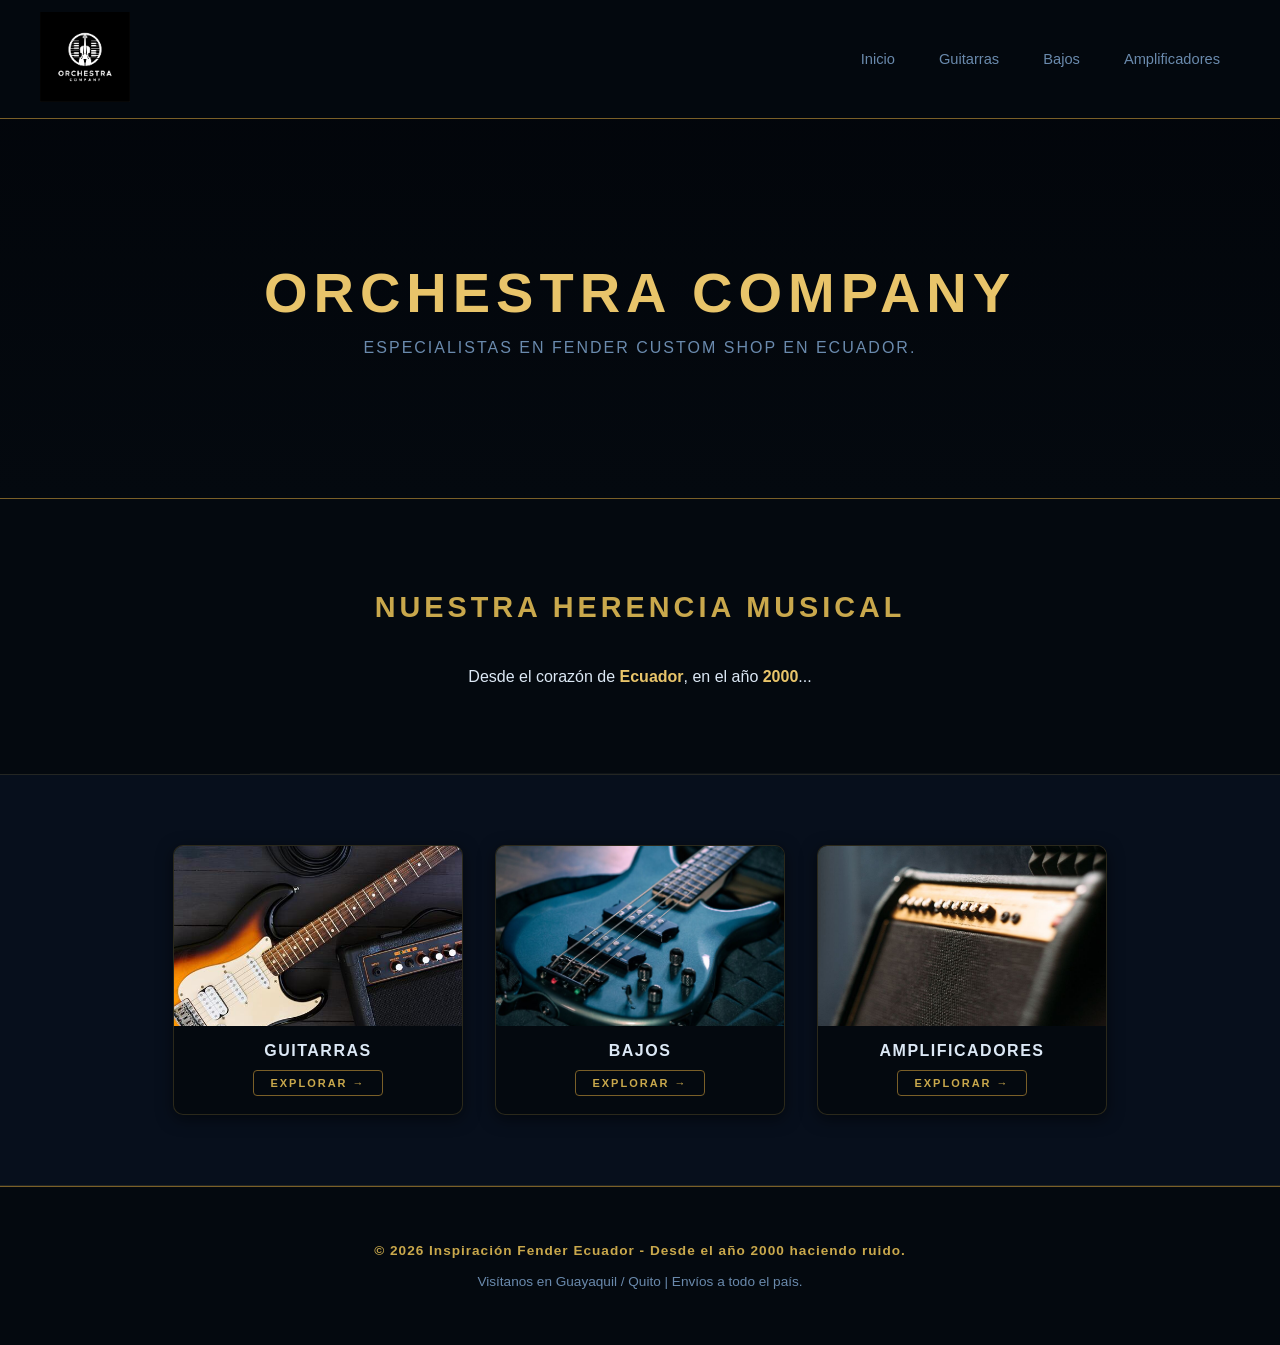
==== index.html @ dc00c756 "Add files via upload" ====
<!DOCTYPE html>
<html lang="es">

<head>
    <meta charset="UTF-8">
    <meta name="viewport" content="width=device-width, initial-scale=1.0">
    <title>Orchestra Company | Fender Custom Shop Ecuador</title>
    <link rel="stylesheet" href="assets/css/Style.css">
</head>

<body>
    <nav class="navbar">
        <div class="nav-container">
            <div class="nav-logo"><img src="assets/images/logo.jpg" alt="Orchestra Company Logo"></div>
            <ul class="nav-menu">
                <li class="nav-item"><a href="index.html" class="nav-link">Inicio</a></li>
                <li class="nav-item"><a href="Guitarras.html" class="nav-link">Guitarras</a></li>
                <li class="nav-item"><a href="Bajos.html" class="nav-link">Bajos</a></li>
                <li class="nav-item"><a href="Amplificadores.html" class="nav-link">Amplificadores</a></li>
            </ul>
        </div>
    </nav>
    <main>
        <section class="hero-seccion">
            <div>
                <h1>Orchestra Company</h1>
                <p>Especialistas en Fender Custom Shop en Ecuador.</p>
            </div>
        </section>

        <section class="historia-seccion">
            <h2>Nuestra Herencia Musical</h2>
            <p>Desde el corazón de <strong>Ecuador</strong>, en el año <strong>2000</strong>...</p>
        </section>

        <section class="categorias">
            <div class="categoria-card">
                <img src="assets/images/guitarras_Logo.png" alt="Guitarras">
                <h3>Guitarras</h3>
                <a href="Guitarras.html">EXPLORAR →</a>
            </div>

            <div class="categoria-card">
                <img src="assets/images/bajos_Logo.jpg" alt="Bajos">
                <h3>Bajos</h3>
                <a href="Bajos.html">EXPLORAR →</a>
            </div>

            <div class="categoria-card">
                <img src="assets/images/aplificadores_Logo.jpg" alt="Amplificadores">
                <h3>Amplificadores</h3>
                <a href="Amplificadores.html">EXPLORAR →</a>
            </div>

        </section>

        <footer>
            <p>&copy; 2026 Inspiración Fender Ecuador - Desde el año 2000 haciendo ruido.</p>
            <p>Visítanos en Guayaquil / Quito | Envíos a todo el país.</p>
        </footer>
    </main>
</body>

</html>
---- assets/css/Style.css ----
* {
    margin: 0;
    padding: 0;
    box-sizing: border-box;
}

body {
    font-family: 'Segoe UI', Verdana, Geneva, Tahoma, sans-serif;
    background-color: #04090f;
    color: #dce8f5;
}

.navbar {
    position: sticky;
    top: 0;
    z-index: 1000;
    background-color: #04090feb;
    border-bottom: 1px solid #7a5f28;
}

.nav-container {
    display: flex;
    justify-content: space-between;
    align-items: center;
    flex-wrap: wrap;
    padding: 12px 40px;
}

.nav-logo img {
    width: 90px;
    height: auto;
}

.nav-menu {
    display: flex;
    flex-wrap: wrap;
    gap: 4px;
    list-style: none;
}

.nav-link {
    display: inline-block;
    color: #6a8aad;
    text-decoration: none;
    font-size: 11pt;
    font-weight: 500;
    padding: 8px 20px;
    border-radius: 6px;
    transition: color 0.2s ease, background-color 0.2s ease;
}

.nav-link:hover {
    color: #e8c46a;
    background-color: rgba(201, 168, 76, 0.1);
}

.hero-seccion {
    background: linear-gradient(rgba(2, 5, 10, 0.82), rgba(4, 9, 15, 0.90)),
        url('../images/fotocatalogo.webp');
    background-size: cover;
    background-position: center;
    height: 380px;
    display: flex;
    align-items: center;
    justify-content: center;
    text-align: center;
    border-bottom: 1px solid #7a5f28;
}

.hero-seccion h1 {
    font-size: 56px;
    margin: 0 0 14px;
    text-transform: uppercase;
    letter-spacing: 6px;
    color: #e8c46a;
    font-weight: 700;
}

.hero-seccion p {
    font-size: 16px;
    color: #6a8aad;
    letter-spacing: 2px;
    text-transform: uppercase;
}

.historia-seccion {
    padding: 80px 24px;
    max-width: 780px;
    margin: auto;
    line-height: 2;
    color: #dce8f5;
    text-align: center;
    border-bottom: 1px solid rgba(255, 255, 255, 0.04);
}

.historia-seccion h2 {
    font-size: 1.8rem;
    color: #c9a84c;
    text-transform: uppercase;
    letter-spacing: 4px;
    margin-bottom: 24px;
}

.historia-seccion strong {
    color: #e8c46a;
}

.categorias {
    display: flex;
    gap: 32px;
    justify-content: center;
    padding: 70px 40px;
    background-color: #070f1c;
    flex-wrap: wrap;
    border-top: 1px solid rgba(201, 168, 76, 0.15);
    border-bottom: 1px solid rgba(201, 168, 76, 0.15);
}

.categoria-card {
    background: #04090f;
    border: 1px solid rgba(201, 168, 76, 0.2);
    padding: 0;
    width: 290px;
    text-align: center;
    border-radius: 10px;
    overflow: hidden;
    box-shadow: 0 4px 16px rgba(0, 0, 0, 0.5);
    transition: transform 0.3s ease, box-shadow 0.3s ease;
}

.categoria-card:hover {
    transform: translateY(-6px);
    box-shadow: 0 10px 30px rgba(0, 0, 0, 0.6);
}

.categoria-card img {
    width: 100%;
    height: 180px;
    object-fit: cover;
    display: block;
    transition: opacity 0.3s ease;
}

.categoria-card:hover img {
    opacity: 0.9;
}

.categoria-card h3 {
    margin: 16px 16px 10px;
    color: #dce8f5;
    font-size: 1rem;
    letter-spacing: 1.5px;
    text-transform: uppercase;
}

.categoria-card a {
    display: inline-block;
    margin-bottom: 18px;
    text-decoration: none;
    color: #c9a84c;
    font-weight: 700;
    font-size: 11px;
    letter-spacing: 2px;
    padding: 6px 16px;
    border: 1px solid #7a5f28;
    border-radius: 4px;
    transition: background-color 0.2s ease, color 0.2s ease;
}

.categoria-card a:hover {
    background-color: #c9a84c;
    color: #04090f;
}

footer {
    background: #04090f;
    color: #6a8aad;
    padding: 50px 40px;
    text-align: center;
    font-size: 0.85rem;
    border-top: 1px solid #7a5f28;
    line-height: 2;
}

footer p:first-child {
    color: #c9a84c;
    font-weight: 600;
    margin-bottom: 4px;
    letter-spacing: 1px;
}

@media (max-width: 768px) {
    .nav-container {
        padding: 12px 20px;
        justify-content: center;
        gap: 8px;
    }

    .hero-seccion {
        height: 260px;
    }

    .hero-seccion h1 {
        font-size: 32px;
        letter-spacing: 3px;
    }

    .historia-seccion {
        padding: 50px 20px;
    }

    .categorias {
        padding: 40px 20px;
        gap: 20px;
    }

    .categoria-card {
        width: 100%;
        max-width: 320px;
    }
}

@media (max-width: 480px) {
    .hero-seccion h1 {
        font-size: 22px;
        letter-spacing: 2px;
    }

    .hero-seccion {
        height: 200px;
    }

    .hero-seccion p {
        font-size: 12px;
    }

    .historia-seccion h2 {
        font-size: 1.3rem;
    }

    .categoria-card {
        width: 100%;
    }

    footer {
        padding: 30px 20px;
    }
}
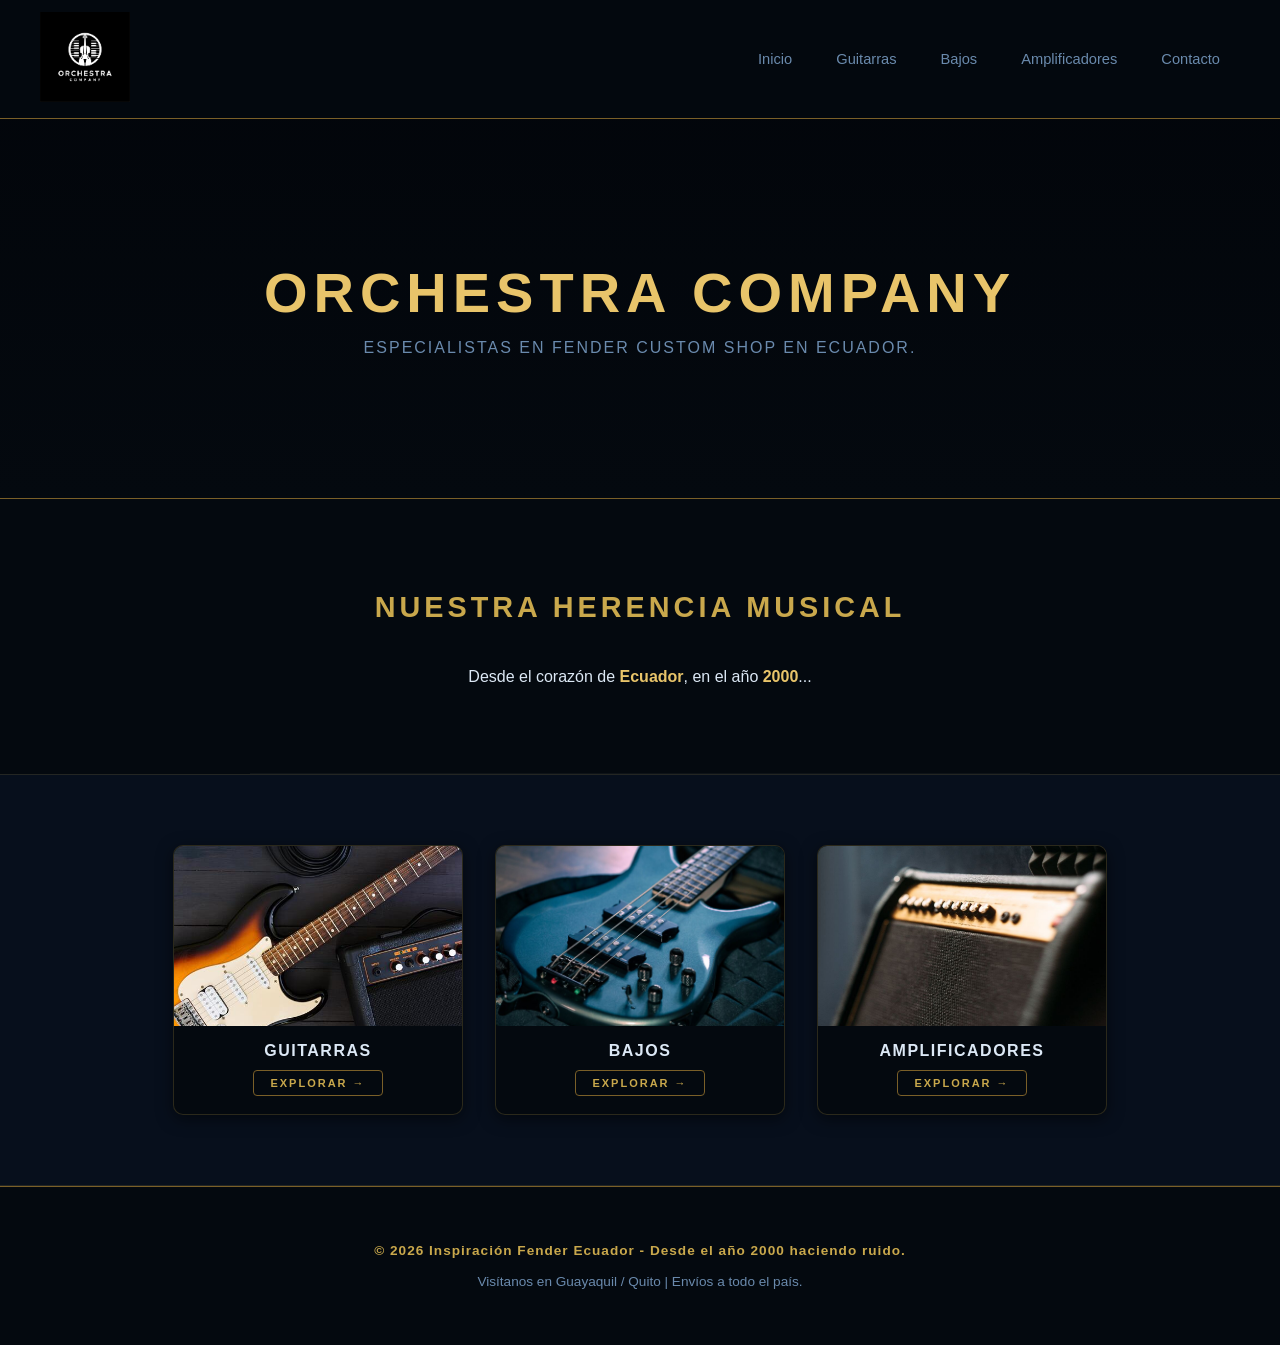
==== commit b94bde4c: "Add files via upload" ====
--- a/index.html
+++ b/index.html
@@ -17,6 +17,7 @@
                 <li class="nav-item"><a href="Guitarras.html" class="nav-link">Guitarras</a></li>
                 <li class="nav-item"><a href="Bajos.html" class="nav-link">Bajos</a></li>
                 <li class="nav-item"><a href="Amplificadores.html" class="nav-link">Amplificadores</a></li>
+                <li class="nav-item"><a href="Contactanos.html" class="nav-link">Contacto</a></li>
             </ul>
         </div>
     </nav>
